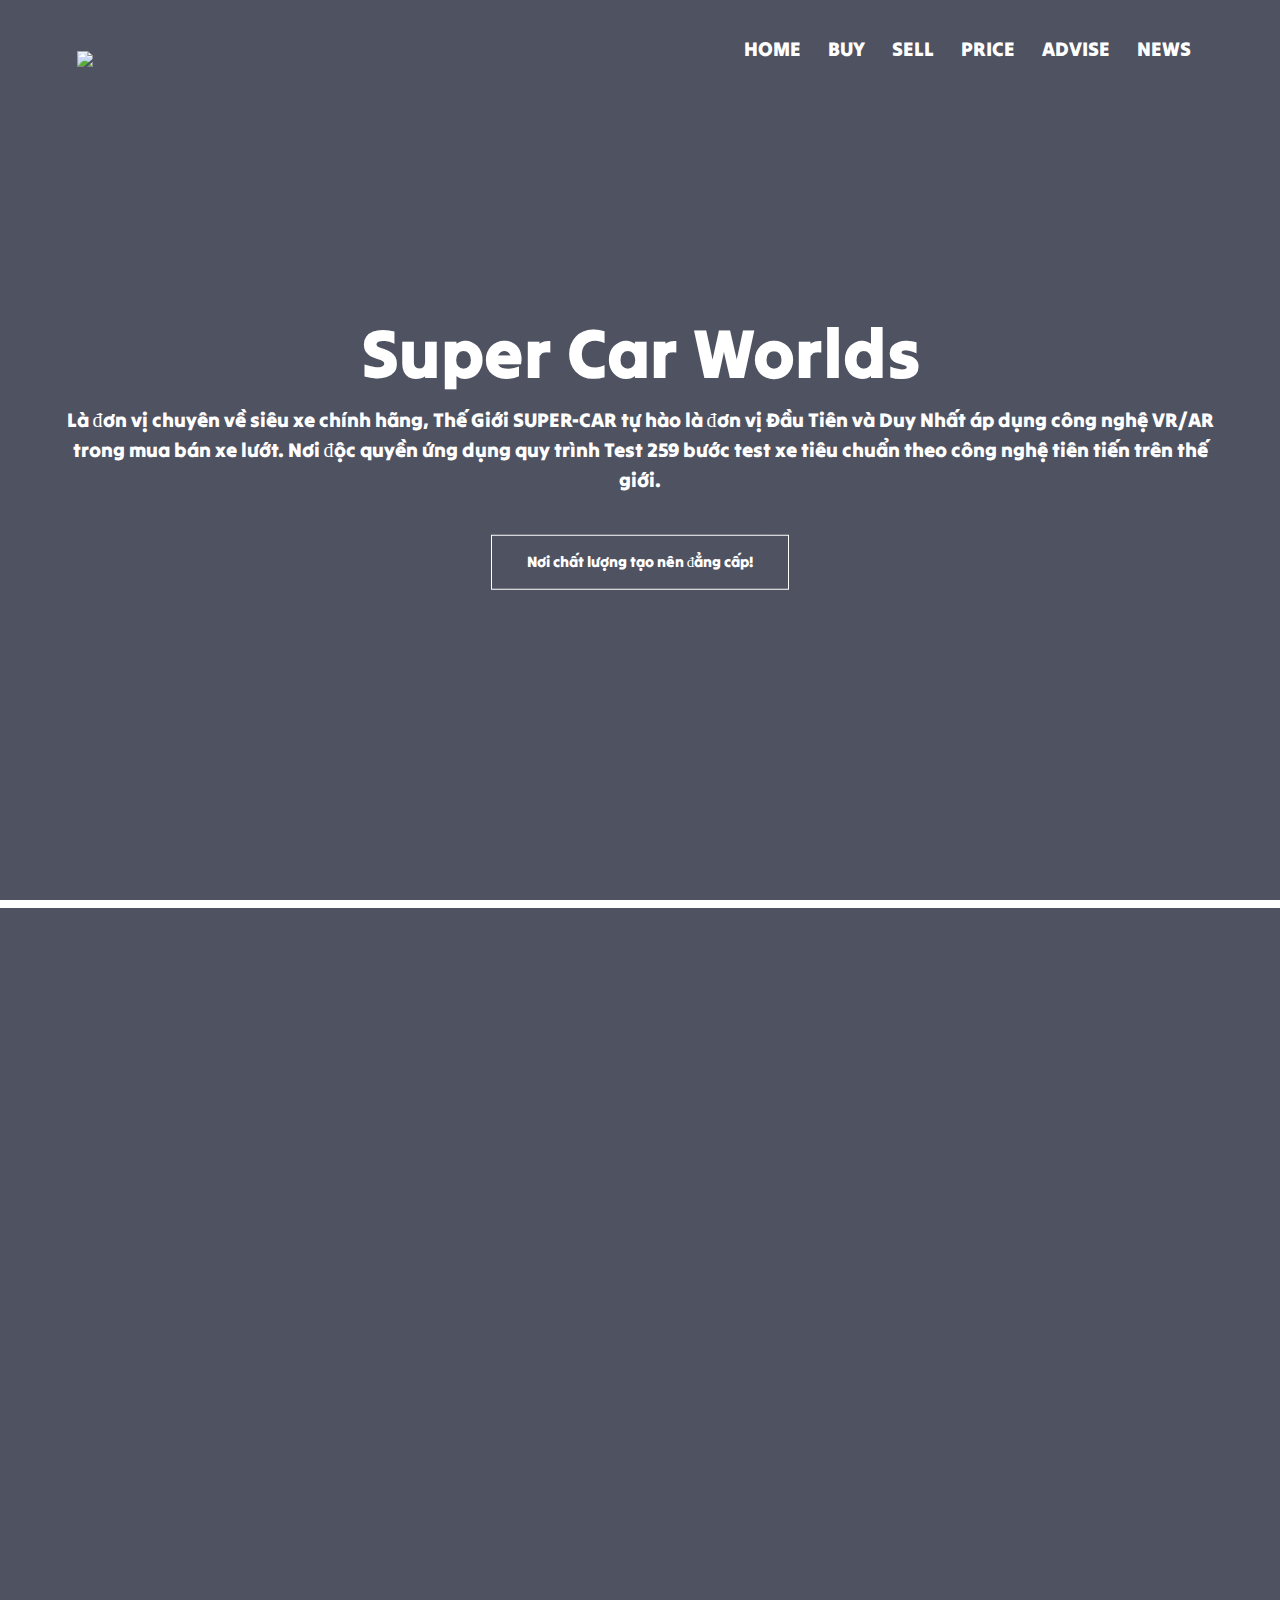
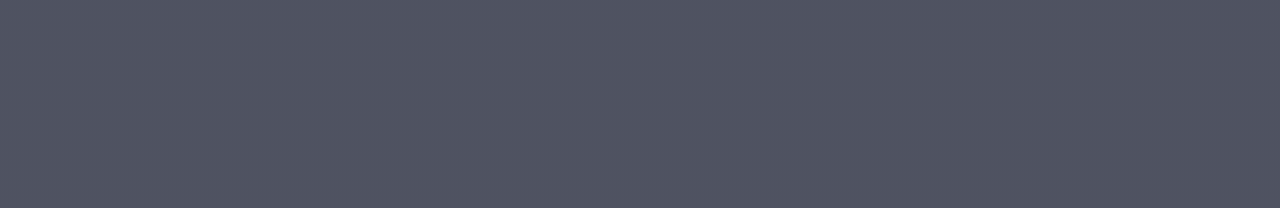
==== webBTLon/index.html @ e75f3344 "update bt" ====
<!DOCTYPE html>
<html lang="en">
<head>
    <meta charset="UTF-8">
    <meta http-equiv="X-UA-Compatible" content="IE=edge">
    <meta name="viewport" content="width=device-width, initial-scale=1.0">
    <title>Super Car</title>
    <link rel="stylesheet" href="style.css">
    <link rel="preconnect" href="https://fonts.googleapis.com">
    <link rel="preconnect" href="https://fonts.gstatic.com" crossorigin>
    <link href="https://fonts.googleapis.com/css2?family=Gloock&family=Tilt+Warp&display=swap" rel="stylesheet">
    <link rel="stylesheet" href="https://cdn.jsdelivr.net/npm/bootstrap@5.2.3/dist/css/bootstrap.min.css">
</head>
<body>
    <section class="header"> 
        <nav>
            <a href="index.html"><img src="/Web/code/Image/logo.png"></a>
            <div class="nav-links" id="navLinks">
                <i class="fa fa-times" onclick="hideMenu()"></i>
                <ul>
                    <li><a href="">HOME</a></li>
                    <li><a href="">BUY</a></li>
                    <li><a href="">SELL</a></li>
                    <li><a href="">PRICE</a></li>
                    <li><a href="">ADVISE</a></li>
                    <li><a href="">NEWS</a></li>
                </ul>
            </div>
            <i class="fa fa-bars" onclick="showMenu()"></i>
        </nav>

    <div class="text-box">
        <h1>Super Car Worlds</h1>
        <p>Là đơn vị chuyên về siêu xe chính hãng, Thế Giới SUPER-CAR tự hào là đơn vị Đầu Tiên và Duy Nhất áp dụng công nghệ VR/AR trong mua bán xe lướt. Nơi độc quyền ứng dụng quy trình Test 259 bước test xe tiêu chuẩn theo công nghệ tiên tiến trên thế giới.
        </p>
        <a href="" class="hero-btn">Nơi chất lượng tạo nên đẳng cấp!</a>
    </div>
    </section>
    
    <section class="header"> 
        <h1></h1>
    </section>


    

    <!------JavaScript for Toggle Menu ------->
<script>

    var navLinks = document.getElementById("navLinks");

    function showMenu(){
         navLinks.style.right = "0";
    }
    function hideMenu(){
        navLinks.style.right = "-200px";
    }

</script>


    
</body>
</html>
---- webBTLon/style.css ----
*{
    margin: 0;
    padding: 0;
    font-family: 'Gloock', serif;
    font-family: 'Tilt Warp', cursive;
}
.header{
    min-height: 100vh;
    width: 100%;
    background-image: linear-gradient(rgba(4,9,30,0.7),rgba(4,9,30,0.7)),url(/Web/code/Image/backgrounds1.jpg);
    background-position: center;
    background-size: cover;
    position: relative;
}
nav{
    display: flex;
    padding: 2% 6%;
    justify-content: space-between;
    align-items: center;
}
nav img{
    width: 150px;
}
.nav-links{
    flex:1;
    text-align: right;
}
.nav-links ul li{
    list-style: none;
    display: inline-block;
    padding: 8px 12px;
    position: relative;
}
.nav-links ul li a{
    color: #fff;
    text-decoration: none;
    font-size: 20px;
}
.nav-links ul li ::after{
    content: '';
    width: 0%;
    height: 2px;
    background: #f44336;
    display: block;
    margin: auto;
    transition: 0.5s;
}
.nav-links ul li:hover ::after{
    width: 100%;
}
.text-box{
    width: 90%;
    color: #fff;
    position: absolute;
    top: 50%;
    left: 50%;
    transform: translate(-50%,-50%);
    text-align: center;
}
.text-box h1{
    font-size: 70px;
}
.text-box p{
    margin: 10px 0 40px;
    font-size: 20px;
    color: #fff;
}
.hero-btn{
    display: inline-block;
    text-decoration: none;
    color: #fff;
    border: 1px solid #fff;
    padding: 15px 35px;
    font-size: 15px;
    background: transparent;
    position: relative;
    cursor: pointer;
}
.hero-btn:hover{
    border: 1px solid #f44336;
    background: #f44336;
    transition: 1s;
}

nav .fa{
    display: none;
}

@media(max-width: 700px){
    .text-box h1{
        font-size: 20px;
    }
    .nav-links ul li{
        display: block;
    }
    .nav-links{
        position: absolute;
        background: #f44336;
        height: 100vh;
        width: 200px;
        top: 0;
        right: -200px;
        text-align: left;
        z-index: 2;
        transition: 1s;
    }
    nav .fa{
        display: block;
        color: #fff;
        margin: 10px;
        font-size: 22px;
        cursor: pointer;
    }
    .nav-links ul{
        padding: 30px;
    }
}
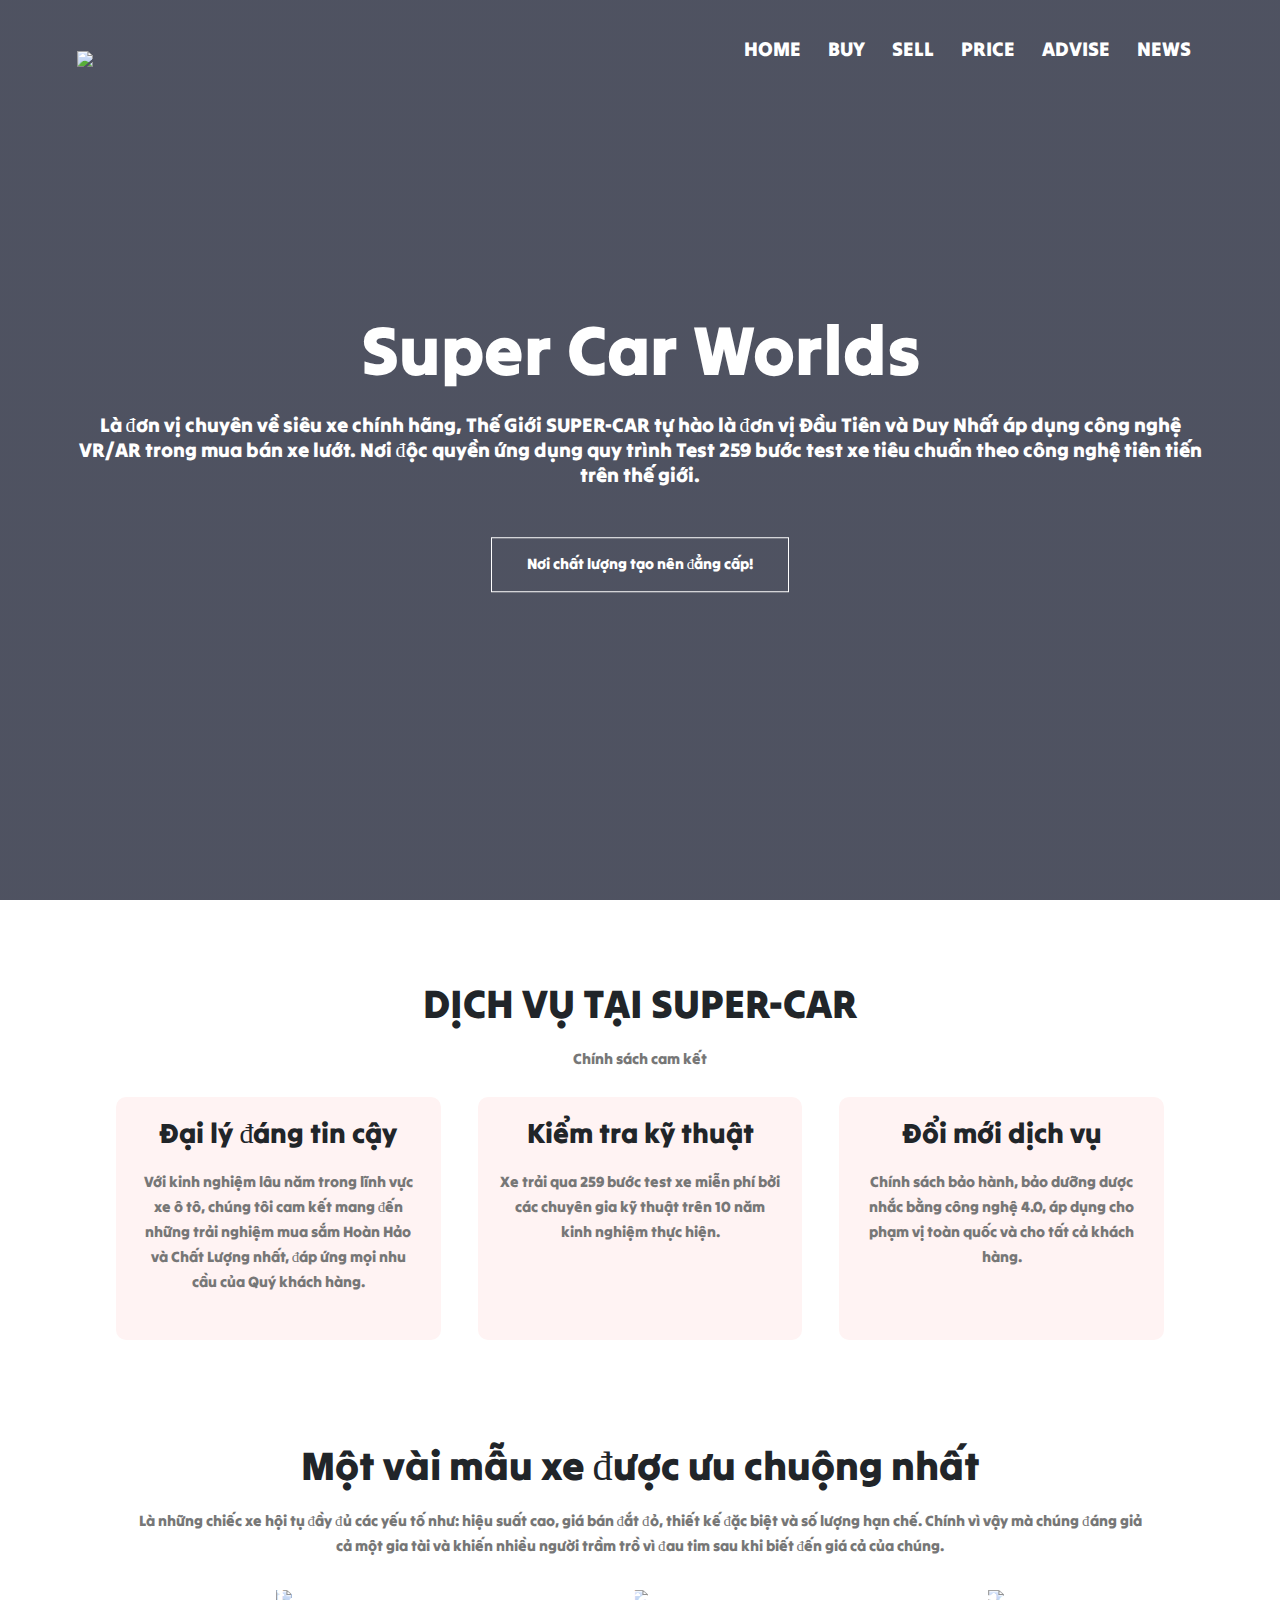
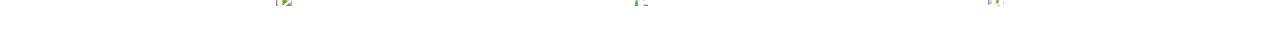
==== commit d911fc7f: "update" ====
--- a/webBTLon/index.html
+++ b/webBTLon/index.html
@@ -14,7 +14,7 @@
 <body>
     <section class="header"> 
         <nav>
-            <a href="index.html"><img src="/Web/code/Image/logo.png"></a>
+            <a href="index.html"><img src="/Web/webBTLon/Image/logo.png"></a>
             <div class="nav-links" id="navLinks">
                 <i class="fa fa-times" onclick="hideMenu()"></i>
                 <ul>
@@ -37,12 +37,59 @@
     </div>
     </section>
     
-    <section class="header"> 
-        <h1></h1>
+    <section class="course"> 
+        <h1>DỊCH VỤ TẠI SUPER-CAR</h1>
+        <p>Chính sách cam kết</p>
+
+        <div class="row">
+            <div class="course-col">
+                <h3>Đại lý đáng tin cậy</h3>
+                <p>
+                    Với kinh nghiệm lâu năm trong lĩnh vực xe ô tô, chúng tôi cam kết mang đến những trải nghiệm mua sắm Hoàn Hảo và Chất Lượng nhất, đáp ứng mọi nhu cầu của Quý khách hàng.
+                </p>
+            </div>
+            <div class="course-col">
+                <h3>Kiểm tra kỹ thuật</h3>
+                <p>
+                    Xe trải qua 259 bước test xe miễn phí bởi các chuyên gia kỹ thuật trên 10 năm kinh nghiệm thực hiện.
+                </p>
+            </div>
+            <div class="course-col">
+                <h3>Đổi mới dịch vụ</h3>
+                <p>
+                    Chính sách bảo hành, bảo dưỡng dược nhắc bằng công nghệ 4.0, áp dụng cho phạm vị toàn quốc và cho tất cả khách hàng.
+                </p>
+            </div>
+
+        </div>
     </section>
 
-
-    
+     <!----policy ----->
+    <section class="policy"> 
+        <h1>Một vài mẫu xe được ưu chuộng nhất</h1>
+        <p>Là những chiếc xe hội tụ đầy đủ các yếu tố như: hiệu suất cao, giá bán đắt đỏ, thiết kế đặc biệt và số lượng hạn chế. Chính vì vậy mà chúng đáng giả cả một gia tài và khiến nhiều người trầm trồ vì đau tim sau khi biết đến giá cả của chúng.</p>
+        
+        <div class="row">
+            <div class="policy-col">
+                <img src="/Web/webBTLon/Image/sieuxe1.png">
+                <div class="layer">
+                    <h3>Bugatti Mistral</h3>
+                </div>
+            </div>
+            <div class="policy-col">
+                <img src="/Web/webBTLon/Image/sieuxe2.png">
+                <div class="layer">
+                    <h3>Mercedes-Benz</h3>
+                </div>
+            </div>
+            <div class="policy-col">
+                <img src="/Web/webBTLon/Image/sieuxe3.png">
+                <div class="layer">
+                    <h3>Bugatti</h3>
+                </div>
+            </div>
+        </div>
+    </section>
 
     <!------JavaScript for Toggle Menu ------->
 <script>
--- a/webBTLon/style.css
+++ b/webBTLon/style.css
@@ -7,7 +7,7 @@
 .header{
     min-height: 100vh;
     width: 100%;
-    background-image: linear-gradient(rgba(4,9,30,0.7),rgba(4,9,30,0.7)),url(/Web/code/Image/backgrounds1.jpg);
+    background-image: linear-gradient(rgba(4,9,30,0.7),rgba(4,9,30,0.7)),url(/Web/webBTLon/Image/background.png);
     background-position: center;
     background-size: cover;
     position: relative;
@@ -114,4 +114,80 @@
     .nav-links ul{
         padding: 30px;
     }
-}+}
+
+/* ----- Course ------- */
+.course{
+    width: 80%;
+    margin: auto;
+    text-align: center;
+    padding-top: 80px;
+}
+h1{
+    font-size: 50px;
+    font-weight: 600;
+}
+p{
+    color: #777;
+    font-size: 15px;
+    font-weight: 500;
+    line-height: 25px;
+    padding: 10px;
+}
+.row{
+    margin-top: 5%;
+    display: flex;
+    justify-content: space-between;
+}
+.course-col{
+    flex-basis: 31%;
+    background: #fff3f3;
+    border-radius: 10px;
+    margin-bottom: 5%;
+    padding: 20px 12px;
+    box-sizing: border-box;
+}
+h3{
+    text-align: center;
+    font-weight: 600;
+    margin: 10px 0;
+}
+.course-col:hover{
+    box-shadow: 0 0 20px 0px rgba(0,0,0,0.2);
+}
+@media(max-width: 700px){
+    .row{
+        flex-direction: column;
+    }
+}
+
+/* policy */
+.policy{
+    width: 80%;
+    margin: auto;
+    text-align: center;
+    padding-top: 50px;
+}
+.policy-col{
+    flex-basis: 32%;
+    border-radius: 10px;
+    margin-bottom: 30px;
+    position: relative;
+    overflow: hidden;
+}
+.policy-col img{
+    width: 100%;
+}
+.layer{
+    color: #fff;
+    background: transparent;
+    height: 100%;
+    width: 100%;
+    position: absolute;
+    top: 0;
+    left: 0;
+    transition: 0.5s;
+}
+.layer:hover{
+    background: rgba(240, 167, 167, 0.7);
+}
